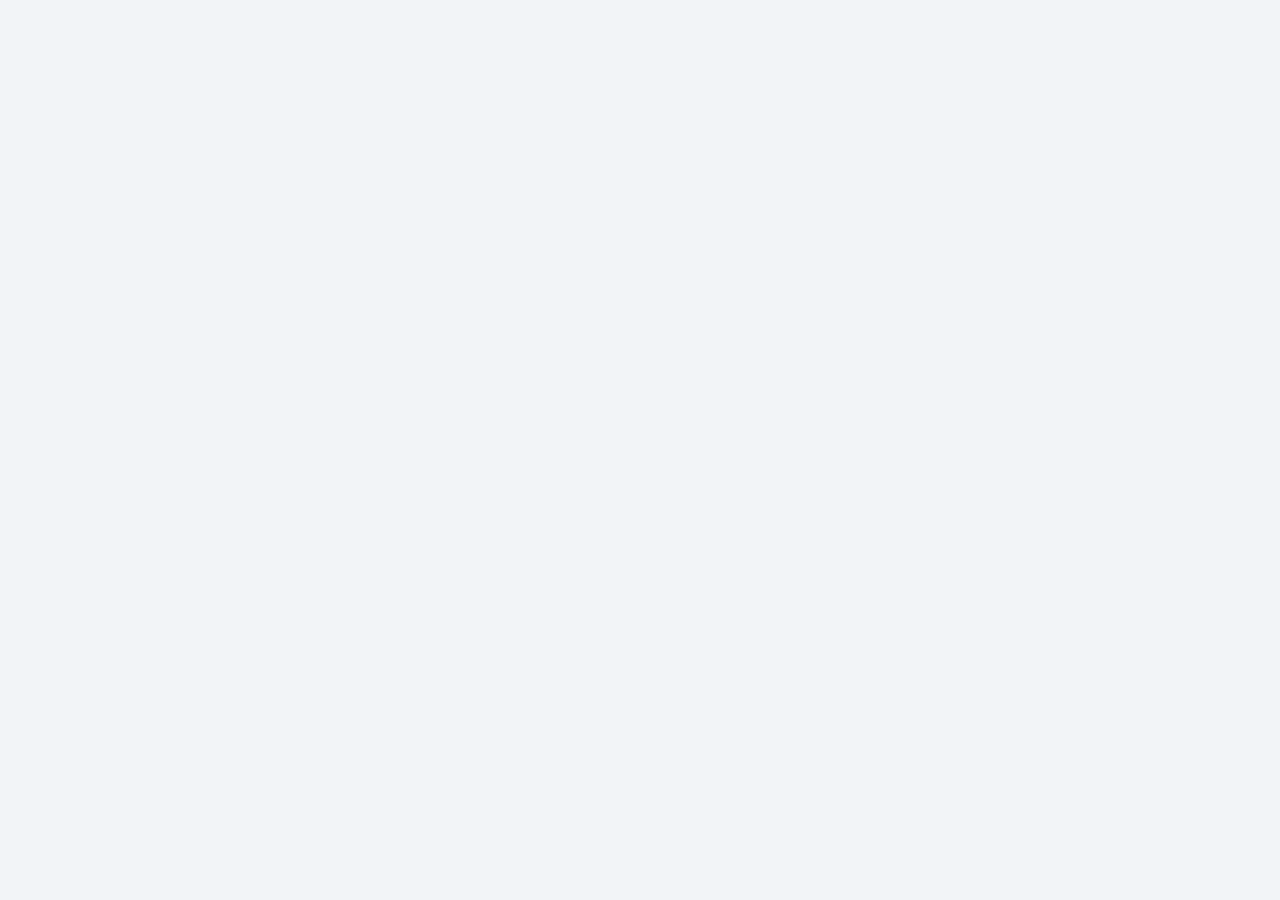
==== person.html @ 4500e467 "Add person.html for contact page" ====
<!DOCTYPE html>
<html lang="de">

<head>

<meta charset="UTF-8">

<title>Kontakt</title>

<link rel="stylesheet" href="style.css">

</head>


<body>


<div class="container">

<div id="profile"></div>

</div>


<script src="person.js"></script>


</body>

</html>
---- style.css ----
body {
    margin: 0;
    font-family: Arial, sans-serif;
    background: #f2f4f7;
}


.container {
    max-width: 800px;
    margin: 40px auto;
    padding: 20px;
}


h1 {
    text-align: center;
}


input {
    width: 100%;
    padding: 15px;
    font-size: 18px;
    border-radius: 8px;
    border: 1px solid #ccc;
}


.card {

    background: white;

    margin-top: 20px;

    padding: 20px;

    border-radius: 12px;

    box-shadow:
    0 3px 10px rgba(0,0,0,0.1);

}


button {

    background: #2563eb;

    color: white;

    border: none;

    padding: 12px 18px;

    border-radius: 8px;

    cursor: pointer;

}


button:hover {

    background:#1d4ed8;

}
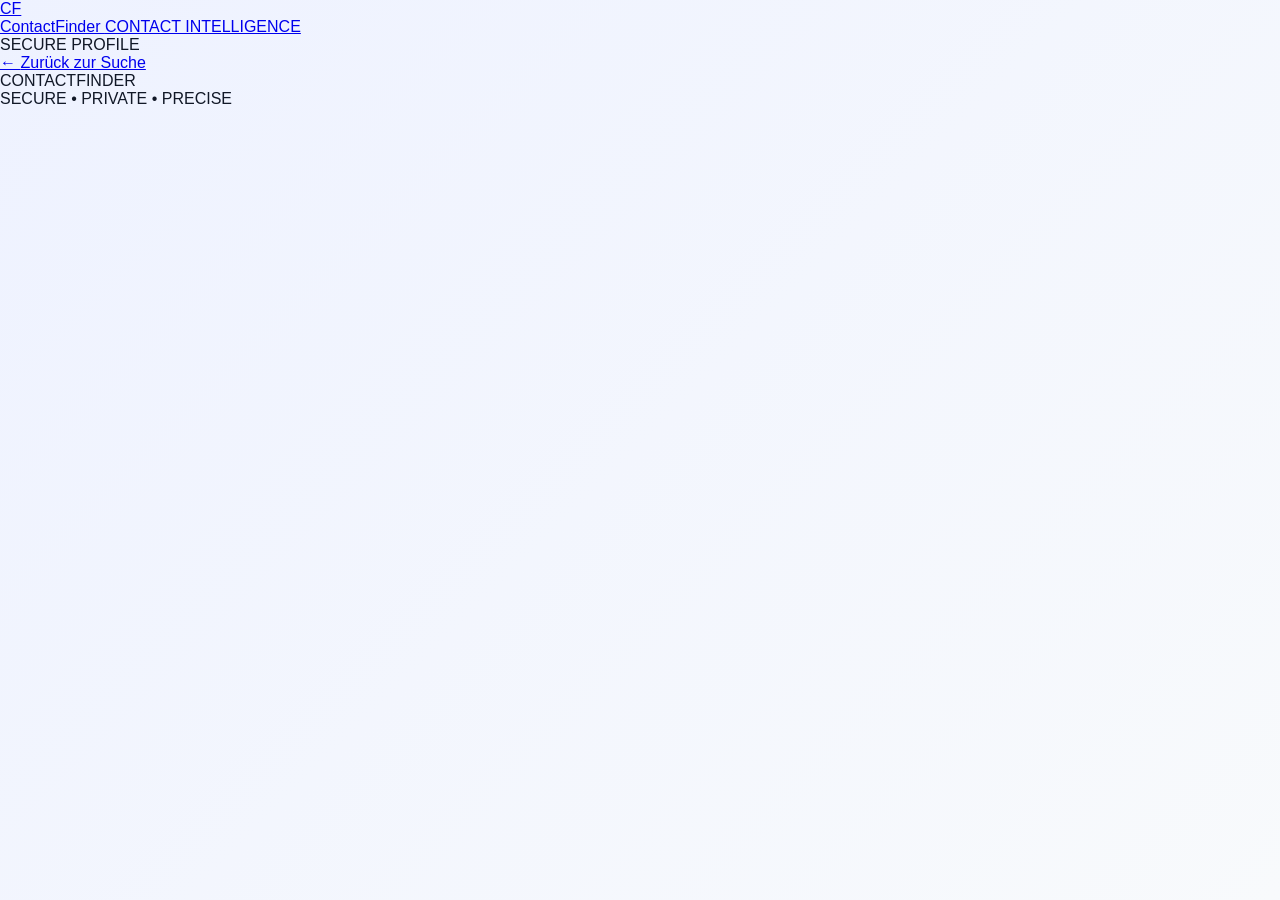
==== commit 8f09ecaa: "person.html aktualisieren" ====
--- a/person.html
+++ b/person.html
@@ -1,30 +1,127 @@
 <!DOCTYPE html>
 <html lang="de">
-
 <head>
-
-<meta charset="UTF-8">
-
-<title>Kontakt</title>
-
-<link rel="stylesheet" href="style.css">
-
+    <meta charset="UTF-8">
+    <meta
+        name="viewport"
+        content="width=device-width, initial-scale=1.0"
+    >
+    <meta
+        name="description"
+        content="ContactFinder – Kontaktprofil"
+    >
+    <meta
+        name="theme-color"
+        content="#090909"
+    >
+    <title>Kontakt | ContactFinder</title>
+    <link rel="stylesheet" href="style.css">
 </head>
-
-
 <body>
-
-
-<div class="container">
-
-<div id="profile"></div>
-
-</div>
-
-
-<script src="person.js"></script>
-
-
+    <main class="app profile-page">
+        <!-- =================================================
+             HEADER
+             ================================================= -->
+        <header class="header">
+            <a
+                href="index.html"
+                class="brand"
+                aria-label="Zurück zu ContactFinder"
+            >
+                <div
+                    class="brand-mark"
+                    aria-hidden="true"
+                >
+                    CF
+                </div>
+                <div class="brand-text">
+                    <span class="brand-name">
+                        ContactFinder
+                    </span>
+                    <span class="brand-subtitle">
+                        CONTACT INTELLIGENCE
+                    </span>
+                </div>
+            </a>
+            <div class="header-status">
+                <span
+                    class="status-dot"
+                    aria-hidden="true"
+                ></span>
+                <span>
+                    SECURE PROFILE
+                </span>
+            </div>
+        </header>
+        <!-- =================================================
+             BACK
+             ================================================= -->
+        <div class="profile-navigation">
+            <a
+                href="index.html"
+                class="back-link"
+            >
+                <span
+                    aria-hidden="true"
+                >
+                    ←
+                </span>
+                Zurück zur Suche
+            </a>
+        </div>
+        <!-- =================================================
+             PROFILE
+             ================================================= -->
+        <section
+            id="profile"
+            class="profile"
+            aria-label="Kontaktprofil"
+        >
+            <!--
+                person.js fügt hier automatisch
+                das entsprechende Profil ein.
+            -->
+        </section>
+        <!-- =================================================
+             FOOTER
+             ================================================= -->
+        <footer class="footer">
+            <div>
+                CONTACTFINDER
+            </div>
+            <div>
+                <span>
+                    SECURE
+                </span>
+                <span
+                    class="footer-separator"
+                    aria-hidden="true"
+                >
+                    •
+                </span>
+                <span>
+                    PRIVATE
+                </span>
+                <span
+                    class="footer-separator"
+                    aria-hidden="true"
+                >
+                    •
+                </span>
+                <span>
+                    PRECISE
+                </span>
+            </div>
+        </footer>
+    </main>
+    <!-- =====================================================
+         JAVASCRIPT
+         contacts.js stellt die Kontaktdaten bereit.
+         person.js verarbeitet die URL-ID und erstellt
+         anschließend das Profil.
+         REIHENFOLGE IST WICHTIG.
+         ===================================================== -->
+    <script src="contacts.js"></script>
+    <script src="person.js"></script>
 </body>
-
-</html>
+</html>
--- a/style.css
+++ b/style.css
@@ -1,66 +1,177 @@
-body {
-    margin: 0;
-    font-family: Arial, sans-serif;
-    background: #f2f4f7;
+* {
+    box-sizing: border-box;
 }
 
 
-.container {
-    max-width: 800px;
-    margin: 40px auto;
-    padding: 20px;
+body {
+
+    margin:0;
+
+    min-height:100vh;
+
+    font-family:
+    "Inter",
+    "Segoe UI",
+    Arial,
+    sans-serif;
+
+    background:
+    linear-gradient(
+        135deg,
+        #eef2ff,
+        #f8fafc
+    );
+
+    color:#111827;
+
 }
 
 
-h1 {
-    text-align: center;
+
+.container {
+
+    max-width:900px;
+
+    margin:auto;
+
+    padding:40px 20px;
+
 }
 
 
+
+h1 {
+
+    text-align:center;
+
+    font-size:42px;
+
+    font-weight:700;
+
+    margin-bottom:40px;
+
+}
+
+
+
 input {
-    width: 100%;
-    padding: 15px;
-    font-size: 18px;
-    border-radius: 8px;
-    border: 1px solid #ccc;
+
+    width:100%;
+
+    padding:18px 22px;
+
+    font-size:18px;
+
+    border-radius:20px;
+
+    border:1px solid #ddd;
+
+    outline:none;
+
+    background:white;
+
+    box-shadow:
+    0 10px 30px rgba(0,0,0,0.08);
+
 }
+
+
+
+input:focus {
+
+    border-color:#2563eb;
+
+}
+
 
 
 .card {
 
-    background: white;
+    background:
+    rgba(255,255,255,0.85);
 
-    margin-top: 20px;
+    backdrop-filter:
+    blur(10px);
 
-    padding: 20px;
+    margin-top:30px;
 
-    border-radius: 12px;
+    padding:35px;
+
+    border-radius:25px;
 
     box-shadow:
-    0 3px 10px rgba(0,0,0,0.1);
+
+    0 20px 50px rgba(0,0,0,0.08);
 
 }
 
 
-button {
 
-    background: #2563eb;
+.card h1,
+.card h2 {
 
-    color: white;
+    margin-top:0;
 
-    border: none;
-
-    padding: 12px 18px;
-
-    border-radius: 8px;
-
-    cursor: pointer;
+    font-size:32px;
 
 }
 
 
+
+.card p {
+
+    font-size:17px;
+
+    line-height:1.6;
+
+}
+
+
+
+.card a {
+
+    display:inline-block;
+
+    margin-top:20px;
+
+    padding:12px 20px;
+
+    background:#2563eb;
+
+    color:white;
+
+    text-decoration:none;
+
+    border-radius:12px;
+
+}
+
+
+
+button {
+
+    margin-top:20px;
+
+    padding:14px 25px;
+
+    border:none;
+
+    border-radius:14px;
+
+    background:#111827;
+
+    color:white;
+
+    font-size:16px;
+
+    cursor:pointer;
+
+}
+
+
+
 button:hover {
 
-    background:#1d4ed8;
+    transform:translateY(-2px);
 
-}
+}
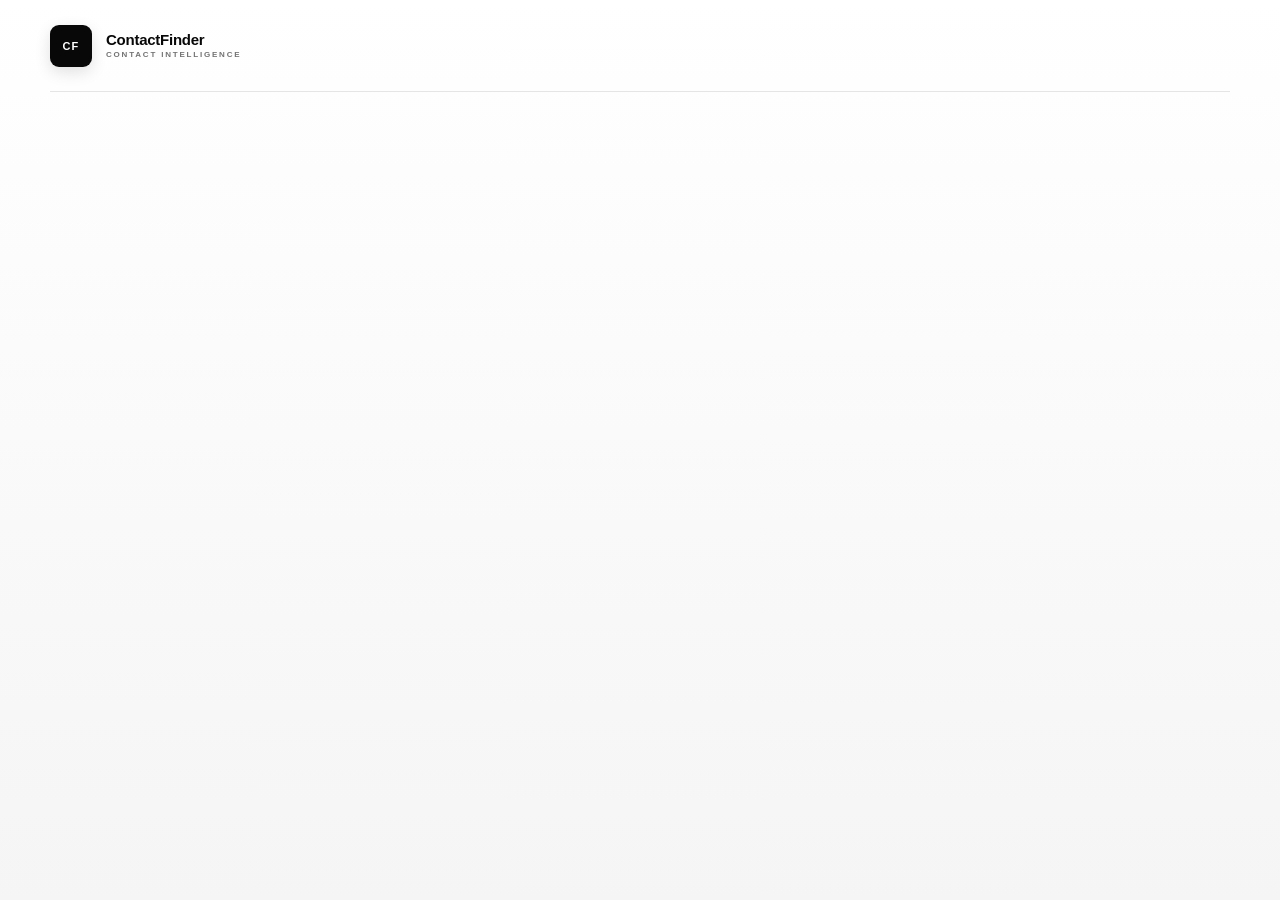
==== commit c9aadd9d: "person.html aktualisieren" ====
--- a/person.html
+++ b/person.html
@@ -8,7 +8,7 @@
     >
     <meta
         name="description"
-        content="ContactFinder – Kontaktprofil"
+        content="Kontaktprofil | ContactFinder"
     >
     <meta
         name="theme-color"
@@ -23,11 +23,7 @@
              HEADER
              ================================================= -->
         <header class="header">
-            <a
-                href="index.html"
-                class="brand"
-                aria-label="Zurück zu ContactFinder"
-            >
+            <div class="brand">
                 <div
                     class="brand-mark"
                     aria-hidden="true"
@@ -42,33 +38,8 @@
                         CONTACT INTELLIGENCE
                     </span>
                 </div>
-            </a>
-            <div class="header-status">
-                <span
-                    class="status-dot"
-                    aria-hidden="true"
-                ></span>
-                <span>
-                    SECURE PROFILE
-                </span>
             </div>
         </header>
-        <!-- =================================================
-             BACK
-             ================================================= -->
-        <div class="profile-navigation">
-            <a
-                href="index.html"
-                class="back-link"
-            >
-                <span
-                    aria-hidden="true"
-                >
-                    ←
-                </span>
-                Zurück zur Suche
-            </a>
-        </div>
         <!-- =================================================
              PROFILE
              ================================================= -->
@@ -79,47 +50,14 @@
         >
             <!--
                 person.js fügt hier automatisch
-                das entsprechende Profil ein.
+                das ausgewählte Kontaktprofil ein.
             -->
         </section>
-        <!-- =================================================
-             FOOTER
-             ================================================= -->
-        <footer class="footer">
-            <div>
-                CONTACTFINDER
-            </div>
-            <div>
-                <span>
-                    SECURE
-                </span>
-                <span
-                    class="footer-separator"
-                    aria-hidden="true"
-                >
-                    •
-                </span>
-                <span>
-                    PRIVATE
-                </span>
-                <span
-                    class="footer-separator"
-                    aria-hidden="true"
-                >
-                    •
-                </span>
-                <span>
-                    PRECISE
-                </span>
-            </div>
-        </footer>
     </main>
     <!-- =====================================================
          JAVASCRIPT
-         contacts.js stellt die Kontaktdaten bereit.
-         person.js verarbeitet die URL-ID und erstellt
-         anschließend das Profil.
-         REIHENFOLGE IST WICHTIG.
+         contacts.js = zentrale Kontaktdaten
+         person.js   = Profil + Kontakt speichern
          ===================================================== -->
     <script src="contacts.js"></script>
     <script src="person.js"></script>
--- a/style.css
+++ b/style.css
@@ -1,177 +1,906 @@
+/* =========================================================
+   CONTACTFINDER
+   Premium Interface
+   White · Black · Silver
+   Minimal · Elegant · Executive
+   ========================================================= */
+/* =========================================================
+   DESIGN TOKENS
+   ========================================================= */
+:root {
+    --black: #080808;
+    --black-2: #111111;
+    --black-3: #181818;
+    --white: #ffffff;
+    --white-2: #fafafa;
+    --white-3: #f5f5f5;
+    --silver: #a1a1a1;
+    --silver-2: #737373;
+    --silver-3: #4d4d4d;
+    --line: #e5e5e5;
+    --line-dark: #d5d5d5;
+    --shadow-small:
+        0 4px 16px rgba(0, 0, 0, 0.04);
+    --shadow-medium:
+        0 12px 40px rgba(0, 0, 0, 0.06);
+    --shadow-large:
+        0 24px 70px rgba(0, 0, 0, 0.09);
+    --radius-small: 8px;
+    --radius-medium: 12px;
+    --radius-large: 18px;
+    --transition-fast: 160ms ease;
+    --transition: 220ms ease;
+}
+/* =========================================================
+   RESET
+   ========================================================= */
 * {
     box-sizing: border-box;
 }
-
-
+html {
+    margin: 0;
+    padding: 0;
+    min-height: 100%;
+    scroll-behavior: smooth;
+}
 body {
-
-    margin:0;
-
-    min-height:100vh;
-
+    margin: 0;
+    padding: 0;
+    min-height: 100vh;
+    background:
+        linear-gradient(
+            180deg,
+            #ffffff 0%,
+            #fafafa 48%,
+            #f5f5f5 100%
+        );
+    color: var(--black);
     font-family:
-    "Inter",
-    "Segoe UI",
-    Arial,
-    sans-serif;
-
+        -apple-system,
+        BlinkMacSystemFont,
+        "SF Pro Display",
+        "SF Pro Text",
+        "Inter",
+        "Helvetica Neue",
+        Arial,
+        sans-serif;
+    font-weight: 400;
+    -webkit-font-smoothing: antialiased;
+    -moz-osx-font-smoothing: grayscale;
+}
+/* =========================================================
+   LINKS
+   ========================================================= */
+a {
+    color: inherit;
+}
+/* =========================================================
+   MAIN APPLICATION
+   ========================================================= */
+.app {
+    width: min(
+        1180px,
+        calc(100% - 48px)
+    );
+    min-height: 100vh;
+    margin: 0 auto;
+    display: flex;
+    flex-direction: column;
+}
+/* =========================================================
+   HEADER
+   ========================================================= */
+.header {
+    height: 92px;
+    display: flex;
+    align-items: center;
+    justify-content: space-between;
+    border-bottom:
+        1px solid var(--line);
+}
+/* =========================================================
+   BRAND
+   ========================================================= */
+.brand {
+    display: flex;
+    align-items: center;
+    gap: 14px;
+    text-decoration: none;
+    color: var(--black);
+}
+.brand-mark {
+    width: 42px;
+    height: 42px;
+    display: flex;
+    align-items: center;
+    justify-content: center;
+    background: var(--black);
+    color: var(--white);
+    border-radius: 9px;
+    font-size: 11px;
+    font-weight: 700;
+    letter-spacing: 1.2px;
+    box-shadow:
+        0 5px 16px rgba(0, 0, 0, 0.12);
+}
+.brand-text {
+    display: flex;
+    flex-direction: column;
+    gap: 4px;
+}
+.brand-name {
+    font-size: 15px;
+    line-height: 1;
+    font-weight: 700;
+    letter-spacing: -0.25px;
+}
+.brand-subtitle {
+    color: var(--silver-2);
+    font-size: 8px;
+    line-height: 1;
+    font-weight: 700;
+    letter-spacing: 1.8px;
+}
+/* =========================================================
+   HEADER STATUS
+   ========================================================= */
+.header-status {
+    display: flex;
+    align-items: center;
+    gap: 9px;
+    color: var(--silver-2);
+    font-size: 8px;
+    line-height: 1;
+    font-weight: 700;
+    letter-spacing: 1.6px;
+}
+.status-dot {
+    width: 6px;
+    height: 6px;
+    flex: 0 0 auto;
+    border-radius: 50%;
+    background: var(--black);
+    box-shadow:
+        0 0 0 3px #eeeeee;
+}
+/* =========================================================
+   HERO
+   ========================================================= */
+.hero {
+    padding-top: 105px;
+    padding-bottom: 58px;
+}
+.hero-label {
+    display: flex;
+    align-items: center;
+    gap: 10px;
+    margin-bottom: 24px;
+    color: var(--silver-2);
+    font-size: 9px;
+    font-weight: 700;
+    letter-spacing: 2px;
+}
+.hero-label span {
+    width: 24px;
+    height: 1px;
+    background: var(--black);
+}
+.hero h1 {
+    max-width: 800px;
+    margin: 0;
+    color: var(--black);
+    font-size:
+        clamp(
+            48px,
+            7vw,
+            82px
+        );
+    line-height: 0.98;
+    font-weight: 300;
+    letter-spacing: -4.5px;
+}
+.hero h1 strong {
+    font-weight: 700;
+}
+.hero p {
+    margin: 27px 0 0;
+    color: var(--silver-2);
+    font-size: 15px;
+    line-height: 1.5;
+    letter-spacing: 0.1px;
+}
+/* =========================================================
+   SEARCH SECTION
+   ========================================================= */
+.search-section {
+    margin-bottom: 78px;
+}
+.search-container {
+    position: relative;
+    height: 76px;
+    display: flex;
+    align-items: center;
+    background: var(--white);
+    border:
+        1px solid var(--line-dark);
+    border-radius: var(--radius-medium);
+    box-shadow:
+        var(--shadow-medium);
+    transition:
+        border-color var(--transition),
+        box-shadow var(--transition),
+        transform var(--transition);
+}
+.search-container:hover {
+    border-color: #c5c5c5;
+}
+.search-container:focus-within {
+    border-color: #8d8d8d;
+    box-shadow:
+        0 18px 55px rgba(0, 0, 0, 0.085);
+    transform:
+        translateY(-1px);
+}
+/* =========================================================
+   SEARCH ICON
+   ========================================================= */
+.search-icon {
+    width: 70px;
+    flex: 0 0 70px;
+    display: flex;
+    align-items: center;
+    justify-content: center;
+}
+.search-icon svg {
+    width: 21px;
+    height: 21px;
+    fill: none;
+    stroke: var(--black);
+    stroke-width: 1.5;
+    stroke-linecap: round;
+}
+/* =========================================================
+   SEARCH INPUT
+   ========================================================= */
+#search {
+    flex: 1;
+    width: 100%;
+    height: 100%;
+    min-width: 0;
+    padding: 0;
+    border: 0;
+    outline: 0;
+    background: transparent;
+    color: var(--black);
+    font-family: inherit;
+    font-size: 18px;
+    font-weight: 400;
+}
+#search::placeholder {
+    color: #9b9b9b;
+}
+#search::-webkit-search-cancel-button {
+    cursor: pointer;
+}
+/* =========================================================
+   SEARCH COMMAND
+   ========================================================= */
+.search-command {
+    margin-right: 20px;
+    padding:
+        7px 10px;
+    border:
+        1px solid var(--line);
+    border-radius: 6px;
+    background: var(--white-2);
+    color: var(--silver-2);
+    font-size: 10px;
+    font-weight: 600;
+    letter-spacing: 0.4px;
+}
+/* =========================================================
+   SEARCH HINT
+   ========================================================= */
+.search-hint {
+    margin-top: 12px;
+    margin-left: 4px;
+    color: #999999;
+    font-size: 11px;
+    line-height: 1.4;
+}
+/* =========================================================
+   RESULTS
+   ========================================================= */
+.results-section {
+    flex: 1;
+    width: 100%;
+}
+.section-header {
+    display: flex;
+    align-items: flex-end;
+    justify-content: space-between;
+    gap: 20px;
+    padding-bottom: 18px;
+    border-bottom:
+        1px solid var(--line);
+}
+.section-label {
+    color: var(--silver-2);
+    font-size: 8px;
+    font-weight: 700;
+    letter-spacing: 2px;
+}
+.section-header h2 {
+    margin: 7px 0 0;
+    color: var(--black);
+    font-size: 23px;
+    line-height: 1.1;
+    font-weight: 600;
+    letter-spacing: -0.7px;
+}
+.result-count {
+    color: var(--silver-2);
+    font-size: 10px;
+    font-weight: 600;
+    white-space: nowrap;
+    letter-spacing: 0.5px;
+}
+/* =========================================================
+   RESULT CARD
+   ========================================================= */
+.results {
+    width: 100%;
+}
+.result-card {
+    min-height: 82px;
+    display: flex;
+    align-items: center;
+    justify-content: space-between;
+    gap: 20px;
+    padding:
+        20px 22px;
+    border-bottom:
+        1px solid var(--line);
+    background: transparent;
+    transition:
+        background var(--transition),
+        padding var(--transition);
+}
+.result-card:hover {
+    background: #fafafa;
+    padding-left: 27px;
+    padding-right: 27px;
+}
+.result-card-name {
+    color: var(--black);
+    font-size: 15px;
+    line-height: 1.3;
+    font-weight: 600;
+    letter-spacing: -0.2px;
+}
+.result-card-info {
+    margin-top: 5px;
+    color: var(--silver-2);
+    font-size: 11px;
+    line-height: 1.4;
+}
+.result-card-arrow {
+    width: 34px;
+    height: 34px;
+    flex: 0 0 34px;
+    display: flex;
+    align-items: center;
+    justify-content: center;
+    border:
+        1px solid var(--line);
+    border-radius: 50%;
+    background: var(--white);
+    color: var(--black);
+    text-decoration: none;
+    font-size: 15px;
+    transition:
+        background var(--transition-fast),
+        color var(--transition-fast),
+        border-color var(--transition-fast),
+        transform var(--transition-fast);
+}
+.result-card-arrow:hover {
+    background: var(--black);
+    color: var(--white);
+    border-color: var(--black);
+    transform:
+        translateX(2px);
+}
+/* =========================================================
+   EMPTY STATE
+   ========================================================= */
+.empty-state {
+    min-height: 270px;
+    display: flex;
+    flex-direction: column;
+    align-items: center;
+    justify-content: center;
+    padding: 50px 20px;
+    text-align: center;
+}
+.empty-icon {
+    width: 54px;
+    height: 54px;
+    margin-bottom: 19px;
+    display: flex;
+    align-items: center;
+    justify-content: center;
+    border:
+        1px solid var(--line-dark);
+    border-radius: 50%;
+    background: var(--white);
+    box-shadow:
+        var(--shadow-small);
+}
+.empty-icon svg {
+    width: 19px;
+    height: 19px;
+    fill: none;
+    stroke: #888888;
+    stroke-width: 1.5;
+    stroke-linecap: round;
+}
+.empty-state h3 {
+    margin: 0;
+    color: var(--black);
+    font-size: 15px;
+    font-weight: 600;
+    letter-spacing: -0.2px;
+}
+.empty-state p {
+    margin: 8px 0 0;
+    color: #999999;
+    font-size: 12px;
+    line-height: 1.5;
+}
+/* =========================================================
+   PROFILE PAGE
+   ========================================================= */
+.profile-page {
+    min-height: 100vh;
+}
+/* =========================================================
+   PROFILE NAVIGATION
+   ========================================================= */
+.profile-navigation {
+    padding-top: 34px;
+}
+.back-link {
+    display: inline-flex;
+    align-items: center;
+    gap: 9px;
+    color: var(--silver-2);
+    text-decoration: none;
+    font-size: 11px;
+    font-weight: 600;
+    letter-spacing: 0.1px;
+    transition:
+        color var(--transition-fast),
+        transform var(--transition-fast);
+}
+.back-link span {
+    font-size: 15px;
+    line-height: 1;
+}
+.back-link:hover {
+    color: var(--black);
+    transform:
+        translateX(-2px);
+}
+/* =========================================================
+   PROFILE
+   ========================================================= */
+.profile {
+    width: 100%;
+    max-width: 900px;
+    margin:
+        72px auto 100px;
+}
+/* =========================================================
+   PROFILE CARD
+   ========================================================= */
+.profile .card {
+    position: relative;
+    overflow: hidden;
+    padding:
+        58px;
+    background: var(--white);
+    border:
+        1px solid var(--line);
+    border-radius:
+        var(--radius-large);
+    box-shadow:
+        var(--shadow-large);
+}
+/* Subtle top line */
+.profile .card::before {
+    content: "";
+    position: absolute;
+    top: 0;
+    left: 0;
+    width: 100%;
+    height: 2px;
     background:
-    linear-gradient(
-        135deg,
-        #eef2ff,
-        #f8fafc
-    );
-
-    color:#111827;
-
-}
-
-
-
-.container {
-
-    max-width:900px;
-
-    margin:auto;
-
-    padding:40px 20px;
-
-}
-
-
-
-h1 {
-
-    text-align:center;
-
-    font-size:42px;
-
-    font-weight:700;
-
-    margin-bottom:40px;
-
-}
-
-
-
-input {
-
-    width:100%;
-
-    padding:18px 22px;
-
-    font-size:18px;
-
-    border-radius:20px;
-
-    border:1px solid #ddd;
-
-    outline:none;
-
-    background:white;
-
+        linear-gradient(
+            90deg,
+            var(--black),
+            #bdbdbd,
+            var(--black)
+        );
+}
+/* =========================================================
+   PROFILE IDENTITY
+   ========================================================= */
+.profile .card h1 {
+    margin: 0;
+    color: var(--black);
+    font-size:
+        clamp(
+            36px,
+            5vw,
+            56px
+        );
+    line-height: 1;
+    font-weight: 700;
+    letter-spacing: -2.5px;
+}
+.profile .card h3 {
+    margin:
+        13px 0 0;
+    color: var(--silver-2);
+    font-size: 12px;
+    line-height: 1.4;
+    font-weight: 700;
+    text-transform: uppercase;
+    letter-spacing: 1.5px;
+}
+/* =========================================================
+   PROFILE INFORMATION
+   ========================================================= */
+.profile .card p {
+    margin:
+        0;
+    padding:
+        18px 0;
+    border-bottom:
+        1px solid var(--line);
+    color: var(--silver-3);
+    font-size: 14px;
+    line-height: 1.5;
+}
+.profile .card h3 + p {
+    margin-top: 38px;
+}
+.profile .card p strong {
+    color: var(--black);
+}
+/* =========================================================
+   PROFILE LINKS
+   ========================================================= */
+.profile .card p a {
+    color: var(--black);
+    text-decoration: none;
+    border-bottom:
+        1px solid #bdbdbd;
+    transition:
+        border-color var(--transition-fast),
+        color var(--transition-fast);
+}
+.profile .card p a:hover {
+    border-color: var(--black);
+}
+/* =========================================================
+   BUTTON
+   ========================================================= */
+button {
+    appearance: none;
+    display: inline-flex;
+    align-items: center;
+    justify-content: center;
+    min-height: 50px;
+    margin-top: 34px;
+    padding:
+        0 25px;
+    border:
+        1px solid var(--black);
+    border-radius:
+        var(--radius-small);
+    background:
+        var(--black);
+    color:
+        var(--white);
+    font-family: inherit;
+    font-size: 11px;
+    font-weight: 700;
+    letter-spacing: 0.8px;
+    text-transform: uppercase;
+    cursor: pointer;
     box-shadow:
-    0 10px 30px rgba(0,0,0,0.08);
-
-}
-
-
-
-input:focus {
-
-    border-color:#2563eb;
-
-}
-
-
-
-.card {
-
+        0 8px 20px rgba(0, 0, 0, 0.12);
+    transition:
+        background var(--transition-fast),
+        color var(--transition-fast),
+        transform var(--transition-fast),
+        box-shadow var(--transition-fast);
+}
+button:hover {
     background:
-    rgba(255,255,255,0.85);
-
-    backdrop-filter:
-    blur(10px);
-
-    margin-top:30px;
-
-    padding:35px;
-
-    border-radius:25px;
-
+        var(--white);
+    color:
+        var(--black);
     box-shadow:
-
-    0 20px 50px rgba(0,0,0,0.08);
-
-}
-
-
-
-.card h1,
-.card h2 {
-
-    margin-top:0;
-
-    font-size:32px;
-
-}
-
-
-
-.card p {
-
-    font-size:17px;
-
-    line-height:1.6;
-
-}
-
-
-
-.card a {
-
-    display:inline-block;
-
-    margin-top:20px;
-
-    padding:12px 20px;
-
-    background:#2563eb;
-
-    color:white;
-
-    text-decoration:none;
-
-    border-radius:12px;
-
-}
-
-
-
-button {
-
-    margin-top:20px;
-
-    padding:14px 25px;
-
-    border:none;
-
-    border-radius:14px;
-
-    background:#111827;
-
-    color:white;
-
-    font-size:16px;
-
-    cursor:pointer;
-
-}
-
-
-
-button:hover {
-
-    transform:translateY(-2px);
-
+        0 12px 28px rgba(0, 0, 0, 0.1);
+    transform:
+        translateY(-1px);
+}
+button:active {
+    transform:
+        translateY(0);
+    box-shadow:
+        0 5px 14px rgba(0, 0, 0, 0.08);
+}
+button:focus-visible {
+    outline:
+        2px solid var(--black);
+    outline-offset:
+        4px;
+}
+/* =========================================================
+   ERROR / NOT FOUND
+   ========================================================= */
+.profile .card h2 {
+    margin: 0;
+    color: var(--black);
+    font-size: 28px;
+    line-height: 1.1;
+    font-weight: 700;
+    letter-spacing: -1px;
+}
+.profile .card h2 + p {
+    margin-top: 14px;
+    padding: 0;
+    border: 0;
+    color: var(--silver-2);
+}
+/* =========================================================
+   FOOTER
+   ========================================================= */
+.footer {
+    margin-top: auto;
+    min-height: 90px;
+    display: flex;
+    align-items: center;
+    justify-content: space-between;
+    gap: 20px;
+    border-top:
+        1px solid var(--line);
+    color: var(--silver-2);
+    font-size: 8px;
+    font-weight: 700;
+    letter-spacing: 1.7px;
+}
+.footer > div:first-child {
+    color: var(--black);
+}
+.footer-separator {
+    margin:
+        0 7px;
+    color: #c5c5c5;
+}
+/* =========================================================
+   SELECTION
+   ========================================================= */
+::selection {
+    background:
+        var(--black);
+    color:
+        var(--white);
+}
+/* =========================================================
+   SCROLLBAR
+   ========================================================= */
+::-webkit-scrollbar {
+    width: 8px;
+}
+::-webkit-scrollbar-track {
+    background:
+        var(--white-3);
+}
+::-webkit-scrollbar-thumb {
+    background:
+        #c5c5c5;
+    border-radius:
+        10px;
+}
+::-webkit-scrollbar-thumb:hover {
+    background:
+        #999999;
+}
+/* =========================================================
+   MOBILE
+   ========================================================= */
+@media (max-width: 700px) {
+    .app {
+        width:
+            min(
+                100% - 32px,
+                1180px
+            );
+    }
+    .header {
+        height: 78px;
+    }
+    .header-status {
+        display: none;
+    }
+    .hero {
+        padding-top:
+            72px;
+        padding-bottom:
+            42px;
+    }
+    .hero-label {
+        margin-bottom:
+            20px;
+        font-size:
+            8px;
+        letter-spacing:
+            1.6px;
+    }
+    .hero h1 {
+        font-size:
+            clamp(
+                42px,
+                13vw,
+                62px
+            );
+        letter-spacing:
+            -3px;
+    }
+    .hero p {
+        margin-top:
+            20px;
+        font-size:
+            14px;
+    }
+    .search-section {
+        margin-bottom:
+            55px;
+    }
+    .search-container {
+        height:
+            64px;
+    }
+    .search-icon {
+        width:
+            55px;
+        flex-basis:
+            55px;
+    }
+    #search {
+        font-size:
+            16px;
+    }
+    .search-command {
+        display:
+            none;
+    }
+    .search-hint {
+        font-size:
+            10px;
+    }
+    .section-header h2 {
+        font-size:
+            20px;
+    }
+    .result-count {
+        font-size:
+            9px;
+    }
+    .result-card {
+        min-height:
+            76px;
+        padding:
+            18px 4px;
+    }
+    .result-card:hover {
+        padding-left:
+            8px;
+        padding-right:
+            8px;
+    }
+    .profile-navigation {
+        padding-top:
+            25px;
+    }
+    .profile {
+        margin:
+            48px auto 70px;
+    }
+    .profile .card {
+        padding:
+            35px 25px;
+        border-radius:
+            15px;
+    }
+    .profile .card h1 {
+        font-size:
+            38px;
+        letter-spacing:
+            -1.8px;
+    }
+    .profile .card h3 {
+        font-size:
+            10px;
+        letter-spacing:
+            1.2px;
+    }
+    .profile .card p {
+        font-size:
+            13px;
+    }
+    button {
+        width:
+            100%;
+    }
+    .footer {
+        min-height:
+            75px;
+        flex-direction:
+            column;
+        align-items:
+            flex-start;
+        justify-content:
+            center;
+        gap:
+            9px;
+    }
+}
+/* =========================================================
+   VERY SMALL DEVICES
+   ========================================================= */
+@media (max-width: 400px) {
+    .app {
+        width:
+            calc(100% - 24px);
+    }
+    .brand-mark {
+        width:
+            38px;
+        height:
+            38px;
+    }
+    .brand-name {
+        font-size:
+            14px;
+    }
+    .brand-subtitle {
+        font-size:
+            7px;
+        letter-spacing:
+            1.4px;
+    }
+    .hero h1 {
+        font-size:
+            39px;
+        letter-spacing:
+            -2.5px;
+    }
+    .search-container {
+        height:
+            60px;
+    }
+    .profile .card {
+        padding:
+            30px 20px;
+    }
+    .profile .card h1 {
+        font-size:
+            34px;
+    }
 }
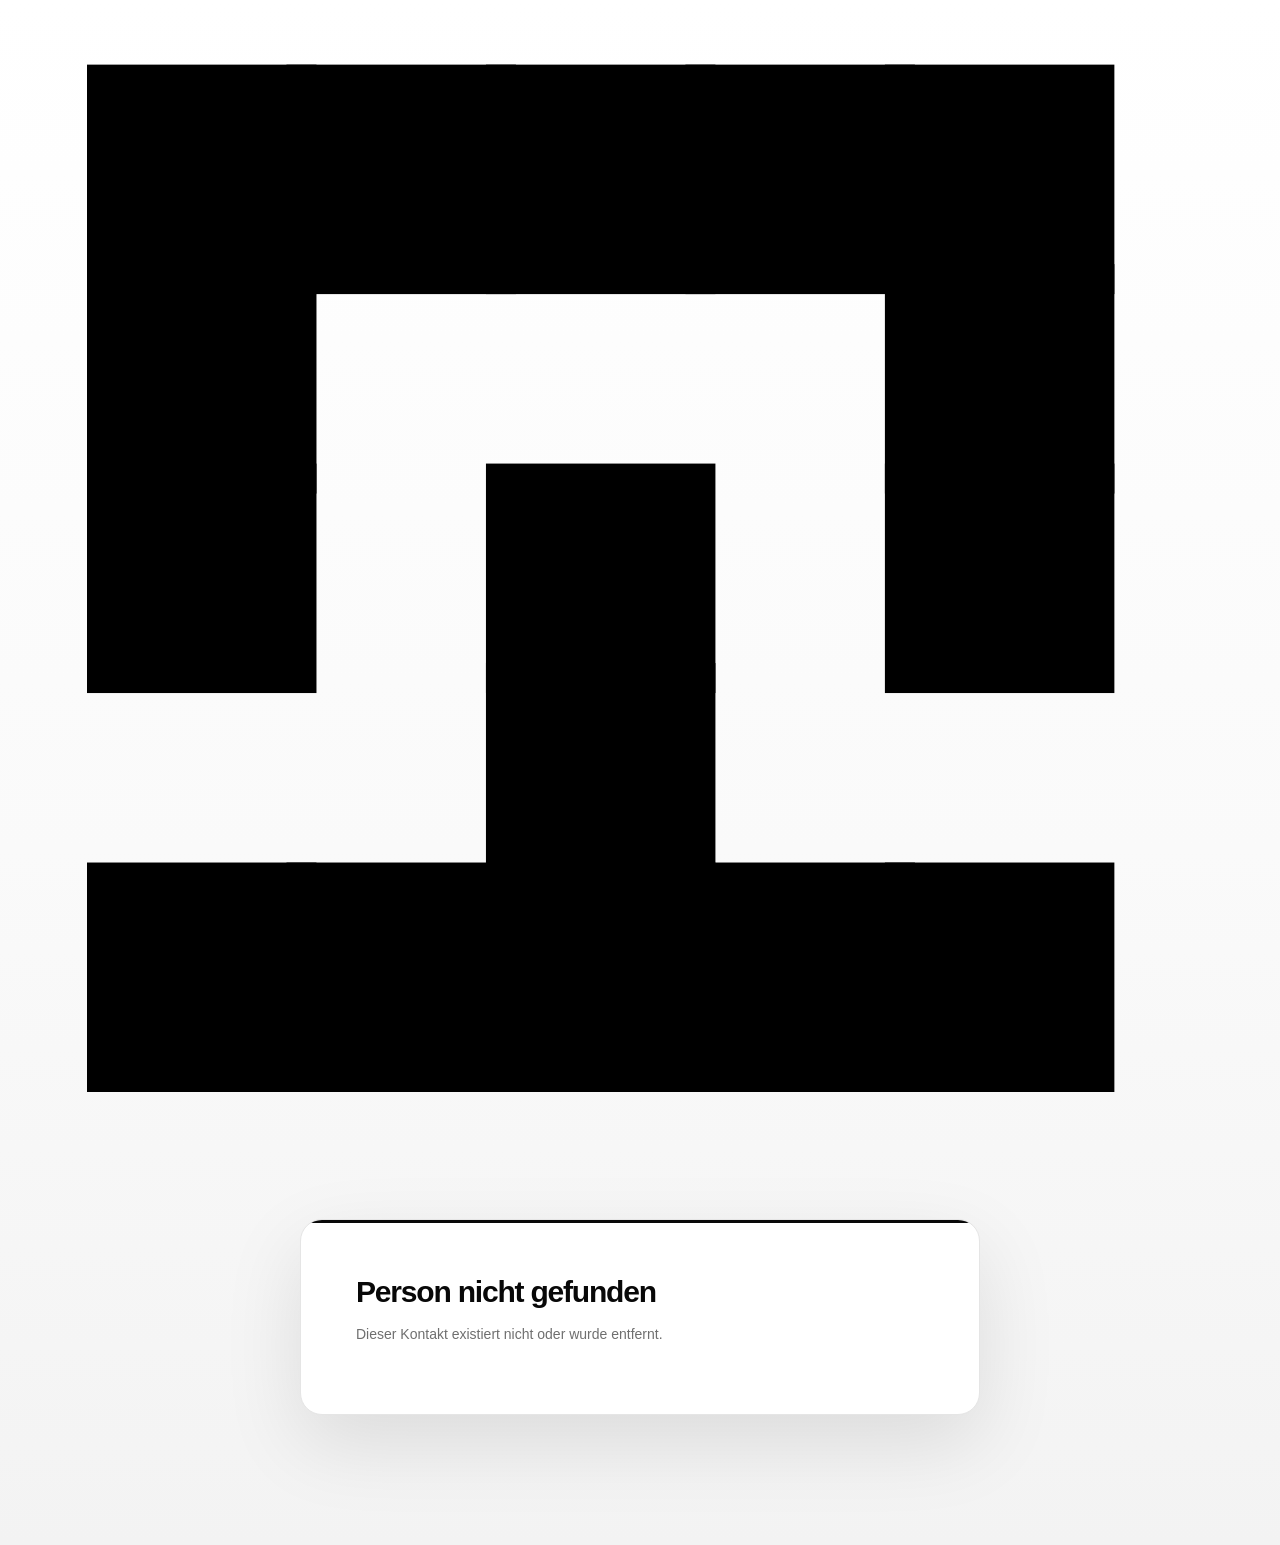
==== commit 0ea2e3fc: "person.html aktualisieren" ====
--- a/person.html
+++ b/person.html
@@ -1,65 +1,74 @@
 <!DOCTYPE html>
 <html lang="de">
+
 <head>
+
     <meta charset="UTF-8">
+
     <meta
         name="viewport"
         content="width=device-width, initial-scale=1.0"
     >
+
     <meta
         name="description"
         content="Kontaktprofil | ContactFinder"
     >
+
     <meta
         name="theme-color"
-        content="#090909"
+        content="#080808"
     >
-    <title>Kontakt | ContactFinder</title>
-    <link rel="stylesheet" href="style.css">
+
+    <title>
+        Kontakt | ContactFinder
+    </title>
+
+    <link
+        rel="stylesheet"
+        href="style.css"
+    >
+
 </head>
+
+
 <body>
+
     <main class="app profile-page">
+
+
+<header class="header profile-header">
+
+    <img
+        src="IMG_1569.png"
+        alt="ContactFinder"
+        class="profile-logo"
+    >
+
+</header>
+
         <!-- =================================================
-             HEADER
+             PROFIL
              ================================================= -->
-        <header class="header">
-            <div class="brand">
-                <div
-                    class="brand-mark"
-                    aria-hidden="true"
-                >
-                    CF
-                </div>
-                <div class="brand-text">
-                    <span class="brand-name">
-                        ContactFinder
-                    </span>
-                    <span class="brand-subtitle">
-                        CONTACT INTELLIGENCE
-                    </span>
-                </div>
-            </div>
-        </header>
-        <!-- =================================================
-             PROFILE
-             ================================================= -->
+
         <section
             id="profile"
             class="profile"
             aria-label="Kontaktprofil"
         >
-            <!--
-                person.js fügt hier automatisch
-                das ausgewählte Kontaktprofil ein.
-            -->
+
+            <!-- app.js lädt hier das Profil -->
+
         </section>
+
+
     </main>
-    <!-- =====================================================
-         JAVASCRIPT
-         contacts.js = zentrale Kontaktdaten
-         person.js   = Profil + Kontakt speichern
-         ===================================================== -->
-    <script src="contacts.js"></script>
-    <script src="person.js"></script>
+
+
+    <!-- AUCH HIER NUR DIE EINE DATEI -->
+
+    <script src="app.js"></script>
+
 </body>
+
 </html>
--- a/style.css
+++ b/style.css
@@ -1,906 +1,1291 @@
 /* =========================================================
    CONTACTFINDER
-   Premium Interface
-   White · Black · Silver
-   Minimal · Elegant · Executive
-   ========================================================= */
-/* =========================================================
-   DESIGN TOKENS
-   ========================================================= */
+   GLOBAL DESIGN
+   ========================================================= */
+
 :root {
+
     --black: #080808;
-    --black-2: #111111;
-    --black-3: #181818;
+    --black-soft: #111111;
+    --black-light: #181818;
+
     --white: #ffffff;
-    --white-2: #fafafa;
-    --white-3: #f5f5f5;
+    --white-soft: #fafafa;
+    --white-gray: #f5f5f5;
+
     --silver: #a1a1a1;
-    --silver-2: #737373;
-    --silver-3: #4d4d4d;
+    --silver-dark: #6f6f6f;
+
     --line: #e5e5e5;
     --line-dark: #d5d5d5;
+
     --shadow-small:
-        0 4px 16px rgba(0, 0, 0, 0.04);
+        0 4px 18px rgba(0, 0, 0, 0.04);
+
     --shadow-medium:
-        0 12px 40px rgba(0, 0, 0, 0.06);
+        0 14px 45px rgba(0, 0, 0, 0.07);
+
     --shadow-large:
-        0 24px 70px rgba(0, 0, 0, 0.09);
-    --radius-small: 8px;
-    --radius-medium: 12px;
-    --radius-large: 18px;
-    --transition-fast: 160ms ease;
-    --transition: 220ms ease;
-}
+        0 28px 80px rgba(0, 0, 0, 0.10);
+
+    --radius-small: 9px;
+    --radius-medium: 14px;
+    --radius-large: 22px;
+
+    --transition:
+        220ms cubic-bezier(0.22, 1, 0.36, 1);
+}
+
+
 /* =========================================================
    RESET
    ========================================================= */
+
 * {
     box-sizing: border-box;
 }
+
+
 html {
+    min-height: 100%;
+}
+
+
+body {
+
     margin: 0;
-    padding: 0;
-    min-height: 100%;
-    scroll-behavior: smooth;
-}
-body {
-    margin: 0;
-    padding: 0;
+
     min-height: 100vh;
+
     background:
         linear-gradient(
             180deg,
             #ffffff 0%,
-            #fafafa 48%,
-            #f5f5f5 100%
+            #fafafa 55%,
+            #f3f3f3 100%
         );
+
     color: var(--black);
+
     font-family:
         -apple-system,
         BlinkMacSystemFont,
         "SF Pro Display",
         "SF Pro Text",
-        "Inter",
         "Helvetica Neue",
         Arial,
         sans-serif;
-    font-weight: 400;
+
     -webkit-font-smoothing: antialiased;
-    -moz-osx-font-smoothing: grayscale;
-}
-/* =========================================================
-   LINKS
-   ========================================================= */
+    text-rendering: optimizeLegibility;
+}
+
+
+button,
+input {
+    font: inherit;
+}
+
+
 a {
     color: inherit;
 }
-/* =========================================================
-   MAIN APPLICATION
-   ========================================================= */
+
+
+/* =========================================================
+   APP
+   ========================================================= */
+
 .app {
-    width: min(
-        1180px,
-        calc(100% - 48px)
-    );
+
+    width: min(1180px, calc(100% - 48px));
+
+    margin: 0 auto;
+
     min-height: 100vh;
-    margin: 0 auto;
-    display: flex;
-    flex-direction: column;
-}
+
+    padding:
+        28px 0
+        50px;
+}
+
+
 /* =========================================================
    HEADER
    ========================================================= */
+
 .header {
-    height: 92px;
-    display: flex;
+
+    display: flex;
+
     align-items: center;
+
     justify-content: space-between;
-    border-bottom:
-        1px solid var(--line);
-}
-/* =========================================================
-   BRAND
-   ========================================================= */
+
+    min-height: 58px;
+}
+
+
 .brand {
-    display: flex;
+
+    display: flex;
+
     align-items: center;
-    gap: 14px;
-    text-decoration: none;
-    color: var(--black);
-}
+
+    gap: 13px;
+}
+
+
 .brand-mark {
+
     width: 42px;
     height: 42px;
-    display: flex;
+
+    display: flex;
+
     align-items: center;
     justify-content: center;
+
+    border-radius: 11px;
+
     background: var(--black);
+
     color: var(--white);
-    border-radius: 9px;
-    font-size: 11px;
+
+    font-size: 12px;
+
     font-weight: 700;
-    letter-spacing: 1.2px;
+
+    letter-spacing: 0.08em;
+
     box-shadow:
-        0 5px 16px rgba(0, 0, 0, 0.12);
-}
+        0 8px 24px rgba(0, 0, 0, 0.14);
+}
+
+
 .brand-text {
-    display: flex;
+
+    display: flex;
+
     flex-direction: column;
-    gap: 4px;
-}
+
+    gap: 3px;
+}
+
+
 .brand-name {
-    font-size: 15px;
-    line-height: 1;
+
+    font-size: 16px;
+
+    font-weight: 650;
+
+    letter-spacing: -0.02em;
+}
+
+
+.brand-subtitle {
+
+    font-size: 8px;
+
     font-weight: 700;
-    letter-spacing: -0.25px;
-}
-.brand-subtitle {
-    color: var(--silver-2);
-    font-size: 8px;
-    line-height: 1;
-    font-weight: 700;
-    letter-spacing: 1.8px;
-}
-/* =========================================================
-   HEADER STATUS
-   ========================================================= */
-.header-status {
-    display: flex;
+
+    color: var(--silver-dark);
+
+    letter-spacing: 0.22em;
+}
+
+
+/* =========================================================
+   HERO
+   ========================================================= */
+
+.hero {
+
+    padding-top: 105px;
+
+    max-width: 850px;
+}
+
+
+.hero-label {
+
+    display: flex;
+
     align-items: center;
+
     gap: 9px;
-    color: var(--silver-2);
-    font-size: 8px;
-    line-height: 1;
-    font-weight: 700;
-    letter-spacing: 1.6px;
-}
-.status-dot {
+
+    margin-bottom: 25px;
+
+    color: var(--silver-dark);
+
+    font-size: 10px;
+
+    font-weight: 750;
+
+    letter-spacing: 0.18em;
+}
+
+
+.hero-label span {
+
     width: 6px;
     height: 6px;
-    flex: 0 0 auto;
+
     border-radius: 50%;
+
     background: var(--black);
-    box-shadow:
-        0 0 0 3px #eeeeee;
-}
-/* =========================================================
-   HERO
-   ========================================================= */
-.hero {
-    padding-top: 105px;
-    padding-bottom: 58px;
-}
-.hero-label {
-    display: flex;
+}
+
+
+.hero h1 {
+
+    margin: 0;
+
+    font-size: clamp(46px, 7vw, 86px);
+
+    line-height: 0.98;
+
+    font-weight: 350;
+
+    letter-spacing: -0.055em;
+}
+
+
+.hero h1 strong {
+
+    font-weight: 700;
+}
+
+
+.hero p {
+
+    margin: 28px 0 0;
+
+    color: var(--silver-dark);
+
+    font-size: 16px;
+
+    letter-spacing: -0.01em;
+}
+
+
+/* =========================================================
+   SEARCH
+   ========================================================= */
+
+.search-section {
+
+    margin-top: 70px;
+
+    max-width: 900px;
+}
+
+
+.search-container {
+
+    position: relative;
+
+    display: flex;
+
     align-items: center;
-    gap: 10px;
-    margin-bottom: 24px;
-    color: var(--silver-2);
-    font-size: 9px;
-    font-weight: 700;
-    letter-spacing: 2px;
-}
-.hero-label span {
-    width: 24px;
-    height: 1px;
-    background: var(--black);
-}
-.hero h1 {
-    max-width: 800px;
-    margin: 0;
-    color: var(--black);
-    font-size:
-        clamp(
-            48px,
-            7vw,
-            82px
-        );
-    line-height: 0.98;
-    font-weight: 300;
-    letter-spacing: -4.5px;
-}
-.hero h1 strong {
-    font-weight: 700;
-}
-.hero p {
-    margin: 27px 0 0;
-    color: var(--silver-2);
-    font-size: 15px;
-    line-height: 1.5;
-    letter-spacing: 0.1px;
-}
-/* =========================================================
-   SEARCH SECTION
-   ========================================================= */
-.search-section {
-    margin-bottom: 78px;
-}
-.search-container {
-    position: relative;
-    height: 76px;
-    display: flex;
-    align-items: center;
+
+    width: 100%;
+
+    min-height: 72px;
+
     background: var(--white);
-    border:
-        1px solid var(--line-dark);
+
+    border: 1px solid var(--line);
+
     border-radius: var(--radius-medium);
-    box-shadow:
-        var(--shadow-medium);
+
+    box-shadow: var(--shadow-small);
+
     transition:
         border-color var(--transition),
         box-shadow var(--transition),
         transform var(--transition);
 }
-.search-container:hover {
-    border-color: #c5c5c5;
-}
+
+
 .search-container:focus-within {
-    border-color: #8d8d8d;
-    box-shadow:
-        0 18px 55px rgba(0, 0, 0, 0.085);
-    transform:
-        translateY(-1px);
-}
-/* =========================================================
-   SEARCH ICON
-   ========================================================= */
+
+    border-color: #bcbcbc;
+
+    box-shadow: var(--shadow-medium);
+
+    transform: translateY(-1px);
+}
+
+
 .search-icon {
-    width: 70px;
-    flex: 0 0 70px;
-    display: flex;
+
+    width: 24px;
+
+    margin-left: 24px;
+
+    color: var(--silver-dark);
+}
+
+
+.search-icon svg {
+
+    display: block;
+
+    width: 21px;
+    height: 21px;
+
+    fill: none;
+
+    stroke: currentColor;
+
+    stroke-width: 1.7;
+
+    stroke-linecap: round;
+}
+
+
+#search {
+
+    flex: 1;
+
+    min-width: 0;
+
+    height: 70px;
+
+    padding:
+        0 18px;
+
+    border: 0;
+
+    outline: none;
+
+    background: transparent;
+
+    color: var(--black);
+
+    font-size: 18px;
+
+    font-weight: 450;
+}
+
+
+#search::placeholder {
+
+    color: #a0a0a0;
+}
+
+
+.search-command {
+
+    margin-right: 20px;
+
+    padding:
+        6px 9px;
+
+    border: 1px solid var(--line);
+
+    border-radius: 6px;
+
+    color: var(--silver-dark);
+
+    font-size: 10px;
+
+    font-weight: 650;
+
+    letter-spacing: 0.06em;
+
+    white-space: nowrap;
+}
+
+
+.search-hint {
+
+    margin-top: 13px;
+
+    padding-left: 4px;
+
+    color: #9a9a9a;
+
+    font-size: 11px;
+
+    letter-spacing: 0.01em;
+}
+
+
+/* =========================================================
+   RESULTS
+   ========================================================= */
+
+.results-section {
+
+    margin-top: 80px;
+}
+
+
+.section-header {
+
+    display: flex;
+
+    align-items: flex-end;
+
+    justify-content: space-between;
+
+    gap: 30px;
+
+    padding-bottom: 20px;
+
+    border-bottom: 1px solid var(--line);
+}
+
+
+.section-label {
+
+    display: block;
+
+    margin-bottom: 7px;
+
+    color: var(--silver-dark);
+
+    font-size: 9px;
+
+    font-weight: 750;
+
+    letter-spacing: 0.2em;
+}
+
+
+.section-header h2 {
+
+    margin: 0;
+
+    font-size: 27px;
+
+    font-weight: 650;
+
+    letter-spacing: -0.035em;
+}
+
+
+.result-count {
+
+    color: var(--silver-dark);
+
+    font-size: 11px;
+
+    font-weight: 600;
+
+    white-space: nowrap;
+}
+
+
+.results {
+
+    display: flex;
+
+    flex-direction: column;
+}
+
+
+/* =========================================================
+   RESULT CARD
+   ========================================================= */
+
+.result-card {
+
+    display: flex;
+
+    align-items: center;
+
+    justify-content: space-between;
+
+    gap: 20px;
+
+    min-height: 88px;
+
+    padding:
+        18px 5px 18px 0;
+
+    border-bottom: 1px solid var(--line);
+
+    transition:
+        padding var(--transition),
+        transform var(--transition);
+}
+
+
+.result-card:hover {
+
+    padding-left: 8px;
+    padding-right: 8px;
+}
+
+
+.result-card-name {
+
+    font-size: 17px;
+
+    font-weight: 650;
+
+    letter-spacing: -0.02em;
+}
+
+
+.result-card-info {
+
+    margin-top: 6px;
+
+    color: var(--silver-dark);
+
+    font-size: 12px;
+}
+
+
+.result-card-arrow {
+
+    width: 40px;
+    height: 40px;
+
+    display: flex;
+
     align-items: center;
     justify-content: center;
-}
-.search-icon svg {
-    width: 21px;
-    height: 21px;
-    fill: none;
-    stroke: var(--black);
-    stroke-width: 1.5;
-    stroke-linecap: round;
-}
-/* =========================================================
-   SEARCH INPUT
-   ========================================================= */
-#search {
-    flex: 1;
-    width: 100%;
-    height: 100%;
-    min-width: 0;
-    padding: 0;
-    border: 0;
-    outline: 0;
-    background: transparent;
+
+    flex-shrink: 0;
+
+    border: 1px solid var(--line);
+
+    border-radius: 50%;
+
+    background: var(--white);
+
     color: var(--black);
-    font-family: inherit;
+
+    text-decoration: none;
+
     font-size: 18px;
-    font-weight: 400;
-}
-#search::placeholder {
-    color: #9b9b9b;
-}
-#search::-webkit-search-cancel-button {
-    cursor: pointer;
-}
-/* =========================================================
-   SEARCH COMMAND
-   ========================================================= */
-.search-command {
-    margin-right: 20px;
-    padding:
-        7px 10px;
-    border:
-        1px solid var(--line);
-    border-radius: 6px;
-    background: var(--white-2);
-    color: var(--silver-2);
-    font-size: 10px;
-    font-weight: 600;
-    letter-spacing: 0.4px;
-}
-/* =========================================================
-   SEARCH HINT
-   ========================================================= */
-.search-hint {
-    margin-top: 12px;
-    margin-left: 4px;
-    color: #999999;
-    font-size: 11px;
-    line-height: 1.4;
-}
-/* =========================================================
-   RESULTS
-   ========================================================= */
-.results-section {
-    flex: 1;
-    width: 100%;
-}
-.section-header {
-    display: flex;
-    align-items: flex-end;
-    justify-content: space-between;
-    gap: 20px;
-    padding-bottom: 18px;
-    border-bottom:
-        1px solid var(--line);
-}
-.section-label {
-    color: var(--silver-2);
-    font-size: 8px;
-    font-weight: 700;
-    letter-spacing: 2px;
-}
-.section-header h2 {
-    margin: 7px 0 0;
-    color: var(--black);
-    font-size: 23px;
-    line-height: 1.1;
-    font-weight: 600;
-    letter-spacing: -0.7px;
-}
-.result-count {
-    color: var(--silver-2);
-    font-size: 10px;
-    font-weight: 600;
-    white-space: nowrap;
-    letter-spacing: 0.5px;
-}
-/* =========================================================
-   RESULT CARD
-   ========================================================= */
-.results {
-    width: 100%;
-}
-.result-card {
-    min-height: 82px;
-    display: flex;
-    align-items: center;
-    justify-content: space-between;
-    gap: 20px;
-    padding:
-        20px 22px;
-    border-bottom:
-        1px solid var(--line);
-    background: transparent;
+
     transition:
         background var(--transition),
-        padding var(--transition);
-}
-.result-card:hover {
-    background: #fafafa;
-    padding-left: 27px;
-    padding-right: 27px;
-}
-.result-card-name {
-    color: var(--black);
-    font-size: 15px;
-    line-height: 1.3;
-    font-weight: 600;
-    letter-spacing: -0.2px;
-}
-.result-card-info {
-    margin-top: 5px;
-    color: var(--silver-2);
-    font-size: 11px;
-    line-height: 1.4;
-}
-.result-card-arrow {
-    width: 34px;
-    height: 34px;
-    flex: 0 0 34px;
-    display: flex;
+        color var(--transition),
+        border-color var(--transition),
+        transform var(--transition);
+}
+
+
+.result-card-arrow:hover {
+
+    background: var(--black);
+
+    border-color: var(--black);
+
+    color: var(--white);
+
+    transform: translateX(3px);
+}
+
+
+/* =========================================================
+   EMPTY STATE
+   ========================================================= */
+
+.empty-state {
+
+    padding:
+        70px 20px;
+
+    text-align: center;
+
+    border-bottom: 1px solid var(--line);
+}
+
+
+.empty-icon {
+
+    width: 48px;
+    height: 48px;
+
+    margin: 0 auto 18px;
+
+    display: flex;
+
     align-items: center;
     justify-content: center;
-    border:
-        1px solid var(--line);
+
+    border: 1px solid var(--line);
+
     border-radius: 50%;
+
+    color: var(--silver-dark);
+}
+
+
+.empty-icon svg {
+
+    width: 20px;
+    height: 20px;
+
+    fill: none;
+
+    stroke: currentColor;
+
+    stroke-width: 1.5;
+
+    stroke-linecap: round;
+}
+
+
+.empty-state h3 {
+
+    margin: 0;
+
+    font-size: 16px;
+}
+
+
+.empty-state p {
+
+    margin: 8px 0 0;
+
+    color: var(--silver-dark);
+
+    font-size: 12px;
+}
+
+
+/* =========================================================
+   PROFILE PAGE
+   ========================================================= */
+
+.profile-page {
+
+    min-height: 100vh;
+}
+
+
+.profile {
+
+    width: 100%;
+
+    display: flex;
+
+    justify-content: center;
+
+    padding:
+        90px 0 80px;
+}
+
+
+/* =========================================================
+   PROFILE CARD
+   ========================================================= */
+
+.profile .card {
+
+    position: relative;
+
+    width: min(680px, 100%);
+
+    padding: 55px;
+
     background: var(--white);
-    color: var(--black);
-    text-decoration: none;
-    font-size: 15px;
-    transition:
-        background var(--transition-fast),
-        color var(--transition-fast),
-        border-color var(--transition-fast),
-        transform var(--transition-fast);
-}
-.result-card-arrow:hover {
+
+    border: 1px solid var(--line);
+
+    border-radius: var(--radius-large);
+
+    box-shadow: var(--shadow-large);
+
+    overflow: hidden;
+}
+
+
+.profile .card::before {
+
+    content: "";
+
+    position: absolute;
+
+    top: 0;
+    left: 0;
+    right: 0;
+
+    height: 3px;
+
     background: var(--black);
-    color: var(--white);
-    border-color: var(--black);
-    transform:
-        translateX(2px);
-}
-/* =========================================================
-   EMPTY STATE
-   ========================================================= */
-.empty-state {
-    min-height: 270px;
-    display: flex;
-    flex-direction: column;
+}
+
+
+/* =========================================================
+   PROFILE IDENTITY
+   ========================================================= */
+
+.profile-identity {
+
+    display: flex;
+
+    align-items: center;
+
+    gap: 22px;
+
+    padding-bottom: 36px;
+
+    border-bottom: 1px solid var(--line);
+}
+
+
+.profile-avatar {
+
+    width: 76px;
+    height: 76px;
+
+    display: flex;
+
     align-items: center;
     justify-content: center;
-    padding: 50px 20px;
-    text-align: center;
-}
-.empty-icon {
-    width: 54px;
-    height: 54px;
-    margin-bottom: 19px;
-    display: flex;
+
+    flex-shrink: 0;
+
+    border-radius: 20px;
+
+    background: var(--black);
+
+    color: var(--white);
+
+    font-size: 21px;
+
+    font-weight: 700;
+
+    letter-spacing: 0.04em;
+}
+
+
+.profile-heading h1 {
+
+    margin: 0;
+
+    font-size: clamp(34px, 5vw, 50px);
+
+    line-height: 1;
+
+    font-weight: 700;
+
+    letter-spacing: -0.055em;
+}
+
+
+.profile-heading h3 {
+
+    margin: 9px 0 0;
+
+    color: var(--silver-dark);
+
+    font-size: 14px;
+
+    font-weight: 500;
+}
+
+
+/* =========================================================
+   PROFILE INFORMATION
+   ========================================================= */
+
+.profile-information {
+
+    padding-top: 8px;
+}
+
+
+.profile-info-row {
+
+    display: grid;
+
+    grid-template-columns:
+        125px minmax(0, 1fr);
+
+    gap: 20px;
+
+    padding:
+        19px 0;
+
+    border-bottom: 1px solid var(--line);
+}
+
+
+.profile-info-label {
+
+    color: #999999;
+
+    font-size: 10px;
+
+    font-weight: 750;
+
+    letter-spacing: 0.12em;
+
+    text-transform: uppercase;
+}
+
+
+.profile-info-value {
+
+    min-width: 0;
+
+    color: var(--black);
+
+    font-size: 14px;
+
+    font-weight: 500;
+
+    line-height: 1.5;
+
+    overflow-wrap: anywhere;
+}
+
+
+.profile-link {
+
+    text-decoration: none;
+
+    transition: color var(--transition);
+}
+
+
+.profile-link:hover {
+
+    color: var(--silver-dark);
+
+    text-decoration: underline;
+
+    text-underline-offset: 3px;
+}
+
+
+/* =========================================================
+   PROFILE ACTION
+   ========================================================= */
+
+.profile-actions {
+
+    padding-top: 34px;
+}
+
+
+.save-contact-button {
+
+    width: 100%;
+
+    min-height: 60px;
+
+    display: flex;
+
+    align-items: center;
+
+    justify-content: center;
+
+    gap: 12px;
+
+    border: 1px solid var(--black);
+
+    border-radius: 11px;
+
+    background: var(--black);
+
+    color: var(--white);
+
+    cursor: pointer;
+
+    font-size: 11px;
+
+    font-weight: 750;
+
+    letter-spacing: 0.14em;
+
+    transition:
+        background var(--transition),
+        color var(--transition),
+        transform var(--transition),
+        box-shadow var(--transition);
+}
+
+
+.save-contact-button:hover {
+
+    background: var(--white);
+
+    color: var(--black);
+
+    box-shadow: var(--shadow-medium);
+
+    transform: translateY(-2px);
+}
+
+
+.save-contact-button:active {
+
+    transform: translateY(0);
+}
+
+
+.save-contact-button.saved {
+
+    background: #ffffff;
+
+    color: #111111;
+
+    border-color: #111111;
+}
+
+
+.save-contact-icon {
+
+    width: 20px;
+    height: 20px;
+
+    display: flex;
+
     align-items: center;
     justify-content: center;
-    border:
-        1px solid var(--line-dark);
-    border-radius: 50%;
-    background: var(--white);
-    box-shadow:
-        var(--shadow-small);
-}
-.empty-icon svg {
+}
+
+
+.save-contact-icon svg {
+
     width: 19px;
     height: 19px;
+
     fill: none;
-    stroke: #888888;
+
+    stroke: currentColor;
+
     stroke-width: 1.5;
+
     stroke-linecap: round;
-}
-.empty-state h3 {
+
+    stroke-linejoin: round;
+}
+
+
+.save-contact-status {
+
+    min-height: 18px;
+
+    padding-top: 10px;
+
+    color: var(--silver-dark);
+
+    font-size: 11px;
+
+    text-align: center;
+
+    opacity: 0;
+
+    transition: opacity var(--transition);
+}
+
+
+.save-contact-status.visible {
+
+    opacity: 1;
+}
+
+
+/* =========================================================
+   ERROR / NOT FOUND
+   ========================================================= */
+
+.profile .card h2 {
+
     margin: 0;
-    color: var(--black);
-    font-size: 15px;
-    font-weight: 600;
-    letter-spacing: -0.2px;
-}
-.empty-state p {
-    margin: 8px 0 0;
-    color: #999999;
-    font-size: 12px;
-    line-height: 1.5;
-}
-/* =========================================================
-   PROFILE PAGE
-   ========================================================= */
-.profile-page {
-    min-height: 100vh;
-}
-/* =========================================================
-   PROFILE NAVIGATION
-   ========================================================= */
-.profile-navigation {
-    padding-top: 34px;
-}
-.back-link {
-    display: inline-flex;
-    align-items: center;
-    gap: 9px;
-    color: var(--silver-2);
-    text-decoration: none;
-    font-size: 11px;
-    font-weight: 600;
-    letter-spacing: 0.1px;
-    transition:
-        color var(--transition-fast),
-        transform var(--transition-fast);
-}
-.back-link span {
-    font-size: 15px;
-    line-height: 1;
-}
-.back-link:hover {
-    color: var(--black);
-    transform:
-        translateX(-2px);
-}
-/* =========================================================
-   PROFILE
-   ========================================================= */
-.profile {
-    width: 100%;
-    max-width: 900px;
-    margin:
-        72px auto 100px;
-}
-/* =========================================================
-   PROFILE CARD
-   ========================================================= */
-.profile .card {
-    position: relative;
-    overflow: hidden;
-    padding:
-        58px;
-    background: var(--white);
-    border:
-        1px solid var(--line);
-    border-radius:
-        var(--radius-large);
-    box-shadow:
-        var(--shadow-large);
-}
-/* Subtle top line */
-.profile .card::before {
-    content: "";
-    position: absolute;
-    top: 0;
-    left: 0;
-    width: 100%;
-    height: 2px;
-    background:
-        linear-gradient(
-            90deg,
-            var(--black),
-            #bdbdbd,
-            var(--black)
+
+    font-size: 30px;
+
+    letter-spacing: -0.04em;
+}
+
+
+.profile .card > p {
+
+    color: var(--silver-dark);
+
+    font-size: 14px;
+
+    line-height: 1.6;
+}
+
+
+/* =========================================================
+   FOOTER
+   ========================================================= */
+
+.footer {
+
+    display: flex;
+
+    justify-content: space-between;
+
+    gap: 20px;
+
+    margin-top: 100px;
+
+    padding-top: 20px;
+
+    border-top: 1px solid var(--line);
+
+    color: #9a9a9a;
+
+    font-size: 9px;
+
+    font-weight: 700;
+
+    letter-spacing: 0.16em;
+}
+
+
+/* =========================================================
+   FOCUS
+   ========================================================= */
+
+button:focus-visible,
+a:focus-visible,
+input:focus-visible {
+
+    outline: 2px solid var(--black);
+
+    outline-offset: 4px;
+}
+
+
+/* =========================================================
+   SELECTION
+   ========================================================= */
+
+::selection {
+
+    background: var(--black);
+
+    color: var(--white);
+}
+
+
+/* =========================================================
+   SCROLLBAR
+   ========================================================= */
+
+::-webkit-scrollbar {
+
+    width: 8px;
+}
+
+
+::-webkit-scrollbar-track {
+
+    background: #f5f5f5;
+}
+
+
+::-webkit-scrollbar-thumb {
+
+    background: #c9c9c9;
+
+    border-radius: 10px;
+}
+
+
+::-webkit-scrollbar-thumb:hover {
+
+    background: #999999;
+}
+
+
+/* =========================================================
+   RESPONSIVE
+   ========================================================= */
+
+@media (max-width: 700px) {
+
+    .app {
+
+        width: min(
+            100% - 30px,
+            1180px
         );
-}
-/* =========================================================
-   PROFILE IDENTITY
-   ========================================================= */
-.profile .card h1 {
-    margin: 0;
-    color: var(--black);
-    font-size:
-        clamp(
-            36px,
-            5vw,
-            56px
+
+        padding-top: 20px;
+    }
+
+
+    .hero {
+
+        padding-top: 75px;
+    }
+
+
+    .hero h1 {
+
+        font-size: clamp(
+            42px,
+            13vw,
+            65px
         );
-    line-height: 1;
-    font-weight: 700;
-    letter-spacing: -2.5px;
-}
-.profile .card h3 {
-    margin:
-        13px 0 0;
-    color: var(--silver-2);
-    font-size: 12px;
-    line-height: 1.4;
-    font-weight: 700;
-    text-transform: uppercase;
-    letter-spacing: 1.5px;
-}
-/* =========================================================
-   PROFILE INFORMATION
-   ========================================================= */
-.profile .card p {
-    margin:
-        0;
-    padding:
-        18px 0;
-    border-bottom:
-        1px solid var(--line);
-    color: var(--silver-3);
-    font-size: 14px;
-    line-height: 1.5;
-}
-.profile .card h3 + p {
-    margin-top: 38px;
-}
-.profile .card p strong {
-    color: var(--black);
-}
-/* =========================================================
-   PROFILE LINKS
-   ========================================================= */
-.profile .card p a {
-    color: var(--black);
-    text-decoration: none;
-    border-bottom:
-        1px solid #bdbdbd;
-    transition:
-        border-color var(--transition-fast),
-        color var(--transition-fast);
-}
-.profile .card p a:hover {
-    border-color: var(--black);
-}
-/* =========================================================
-   BUTTON
-   ========================================================= */
-button {
-    appearance: none;
-    display: inline-flex;
-    align-items: center;
-    justify-content: center;
-    min-height: 50px;
-    margin-top: 34px;
-    padding:
-        0 25px;
-    border:
-        1px solid var(--black);
-    border-radius:
-        var(--radius-small);
-    background:
-        var(--black);
-    color:
-        var(--white);
-    font-family: inherit;
-    font-size: 11px;
-    font-weight: 700;
-    letter-spacing: 0.8px;
-    text-transform: uppercase;
-    cursor: pointer;
-    box-shadow:
-        0 8px 20px rgba(0, 0, 0, 0.12);
-    transition:
-        background var(--transition-fast),
-        color var(--transition-fast),
-        transform var(--transition-fast),
-        box-shadow var(--transition-fast);
-}
-button:hover {
-    background:
-        var(--white);
-    color:
-        var(--black);
-    box-shadow:
-        0 12px 28px rgba(0, 0, 0, 0.1);
-    transform:
-        translateY(-1px);
-}
-button:active {
-    transform:
-        translateY(0);
-    box-shadow:
-        0 5px 14px rgba(0, 0, 0, 0.08);
-}
-button:focus-visible {
-    outline:
-        2px solid var(--black);
-    outline-offset:
-        4px;
-}
-/* =========================================================
-   ERROR / NOT FOUND
-   ========================================================= */
-.profile .card h2 {
-    margin: 0;
-    color: var(--black);
-    font-size: 28px;
-    line-height: 1.1;
-    font-weight: 700;
-    letter-spacing: -1px;
-}
-.profile .card h2 + p {
-    margin-top: 14px;
-    padding: 0;
-    border: 0;
-    color: var(--silver-2);
-}
-/* =========================================================
-   FOOTER
-   ========================================================= */
-.footer {
-    margin-top: auto;
-    min-height: 90px;
-    display: flex;
-    align-items: center;
-    justify-content: space-between;
-    gap: 20px;
-    border-top:
-        1px solid var(--line);
-    color: var(--silver-2);
-    font-size: 8px;
-    font-weight: 700;
-    letter-spacing: 1.7px;
-}
-.footer > div:first-child {
-    color: var(--black);
-}
-.footer-separator {
-    margin:
-        0 7px;
-    color: #c5c5c5;
-}
-/* =========================================================
-   SELECTION
-   ========================================================= */
-::selection {
-    background:
-        var(--black);
-    color:
-        var(--white);
-}
-/* =========================================================
-   SCROLLBAR
-   ========================================================= */
-::-webkit-scrollbar {
-    width: 8px;
-}
-::-webkit-scrollbar-track {
-    background:
-        var(--white-3);
-}
-::-webkit-scrollbar-thumb {
-    background:
-        #c5c5c5;
-    border-radius:
-        10px;
-}
-::-webkit-scrollbar-thumb:hover {
-    background:
-        #999999;
-}
-/* =========================================================
-   MOBILE
-   ========================================================= */
-@media (max-width: 700px) {
+    }
+
+
+    .search-section {
+
+        margin-top: 50px;
+    }
+
+
+    .search-command {
+
+        display: none;
+    }
+
+
+    .search-container {
+
+        min-height: 64px;
+    }
+
+
+    #search {
+
+        height: 62px;
+
+        font-size: 16px;
+    }
+
+
+    .results-section {
+
+        margin-top: 60px;
+    }
+
+
+    .profile {
+
+        padding-top: 65px;
+    }
+
+
+    .profile .card {
+
+        padding: 32px 24px;
+
+        border-radius: 18px;
+    }
+
+
+    .profile-identity {
+
+        align-items: flex-start;
+
+        gap: 16px;
+    }
+
+
+    .profile-avatar {
+
+        width: 62px;
+        height: 62px;
+
+        border-radius: 16px;
+
+        font-size: 17px;
+    }
+
+
+    .profile-heading h1 {
+
+        font-size: 34px;
+    }
+
+
+    .profile-info-row {
+
+        grid-template-columns: 1fr;
+
+        gap: 6px;
+    }
+
+
+    .footer {
+
+        margin-top: 70px;
+
+        flex-direction: column;
+
+        gap: 8px;
+    }
+}
+
+
+@media (max-width: 420px) {
+
     .app {
-        width:
-            min(
-                100% - 32px,
-                1180px
-            );
-    }
-    .header {
-        height: 78px;
-    }
-    .header-status {
-        display: none;
-    }
+
+        width: calc(100% - 24px);
+    }
+
+
+    .brand-mark {
+
+        width: 38px;
+        height: 38px;
+    }
+
+
+    .brand-name {
+
+        font-size: 14px;
+    }
+
+
+    .brand-subtitle {
+
+        font-size: 7px;
+    }
+
+
     .hero {
-        padding-top:
-            72px;
-        padding-bottom:
-            42px;
-    }
-    .hero-label {
-        margin-bottom:
-            20px;
-        font-size:
-            8px;
-        letter-spacing:
-            1.6px;
-    }
+
+        padding-top: 60px;
+    }
+
+
     .hero h1 {
-        font-size:
-            clamp(
-                42px,
-                13vw,
-                62px
-            );
-        letter-spacing:
-            -3px;
-    }
+
+        font-size: 41px;
+    }
+
+
     .hero p {
-        margin-top:
-            20px;
-        font-size:
-            14px;
-    }
-    .search-section {
-        margin-bottom:
-            55px;
-    }
-    .search-container {
-        height:
-            64px;
-    }
-    .search-icon {
-        width:
-            55px;
-        flex-basis:
-            55px;
-    }
-    #search {
-        font-size:
-            16px;
-    }
-    .search-command {
-        display:
-            none;
-    }
-    .search-hint {
-        font-size:
-            10px;
-    }
-    .section-header h2 {
-        font-size:
-            20px;
-    }
-    .result-count {
-        font-size:
-            9px;
-    }
-    .result-card {
-        min-height:
-            76px;
-        padding:
-            18px 4px;
-    }
-    .result-card:hover {
-        padding-left:
-            8px;
-        padding-right:
-            8px;
-    }
-    .profile-navigation {
-        padding-top:
-            25px;
-    }
+
+        font-size: 14px;
+    }
+
+
     .profile {
-        margin:
-            48px auto 70px;
-    }
+
+        padding-top: 50px;
+    }
+
+
     .profile .card {
-        padding:
-            35px 25px;
-        border-radius:
-            15px;
-    }
-    .profile .card h1 {
-        font-size:
-            38px;
-        letter-spacing:
-            -1.8px;
-    }
-    .profile .card h3 {
-        font-size:
-            10px;
-        letter-spacing:
-            1.2px;
-    }
-    .profile .card p {
-        font-size:
-            13px;
-    }
-    button {
-        width:
-            100%;
-    }
-    .footer {
-        min-height:
-            75px;
-        flex-direction:
-            column;
-        align-items:
-            flex-start;
-        justify-content:
-            center;
-        gap:
-            9px;
-    }
-}
-/* =========================================================
-   VERY SMALL DEVICES
-   ========================================================= */
-@media (max-width: 400px) {
-    .app {
-        width:
-            calc(100% - 24px);
-    }
-    .brand-mark {
-        width:
-            38px;
-        height:
-            38px;
-    }
-    .brand-name {
-        font-size:
-            14px;
-    }
-    .brand-subtitle {
-        font-size:
-            7px;
-        letter-spacing:
-            1.4px;
-    }
-    .hero h1 {
-        font-size:
-            39px;
-        letter-spacing:
-            -2.5px;
-    }
-    .search-container {
-        height:
-            60px;
-    }
-    .profile .card {
-        padding:
-            30px 20px;
-    }
-    .profile .card h1 {
-        font-size:
-            34px;
+
+        padding: 28px 20px;
+    }
+
+
+    .profile-identity {
+
+        flex-direction: column;
+    }
+
+
+    .profile-heading h1 {
+
+        font-size: 31px;
     }
 }
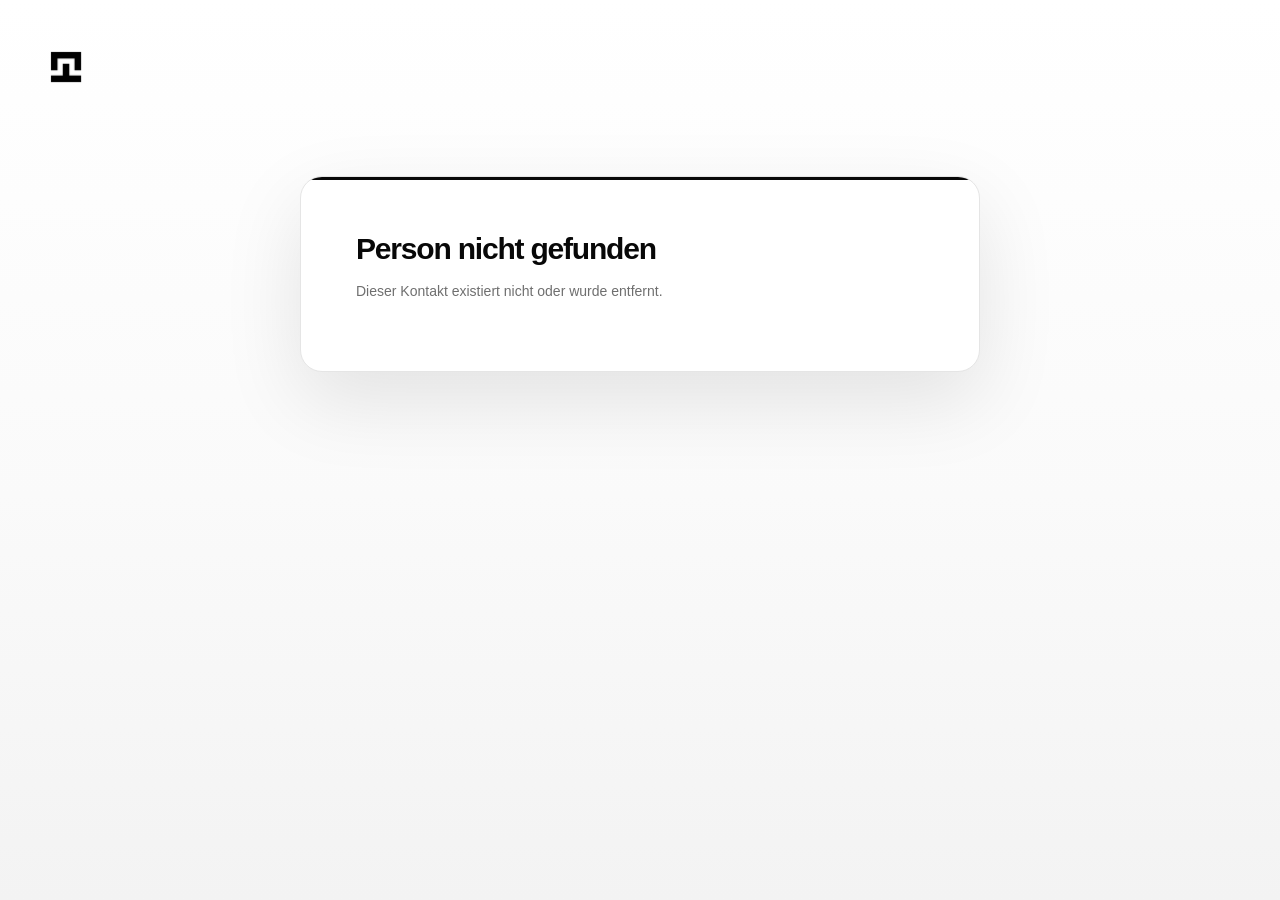
==== commit 1e30d0d2: "person.html aktualisieren" ====
--- a/person.html
+++ b/person.html
@@ -12,7 +12,7 @@
 
     <meta
         name="description"
-        content="Kontaktprofil | ContactFinder"
+        content="GH Contacts"
     >
 
     <meta
@@ -21,7 +21,7 @@
     >
 
     <title>
-        Kontakt | ContactFinder
+        GH Contacts
     </title>
 
     <link
@@ -41,7 +41,7 @@
 
     <img
         src="IMG_1569.png"
-        alt="ContactFinder"
+        alt="GH Contacts"
         class="profile-logo"
     >
 
--- a/style.css
+++ b/style.css
@@ -113,7 +113,25 @@
 /* =========================================================
    HEADER
    ========================================================= */
-
+/* =========================================================
+   PERSON.HTML – BILD / LOGO
+   ========================================================= */
+
+.profile-header {
+    justify-content: flex-start;
+    align-items: flex-start;
+    padding-top: 20px;
+}
+
+.profile-logo {
+    display: block;
+    width: 90px;
+    height: auto;
+    max-width: 90px;
+    max-height: 32px;
+    object-fit: contain;
+    object-position: left top;
+}
 .header {
 
     display: flex;
